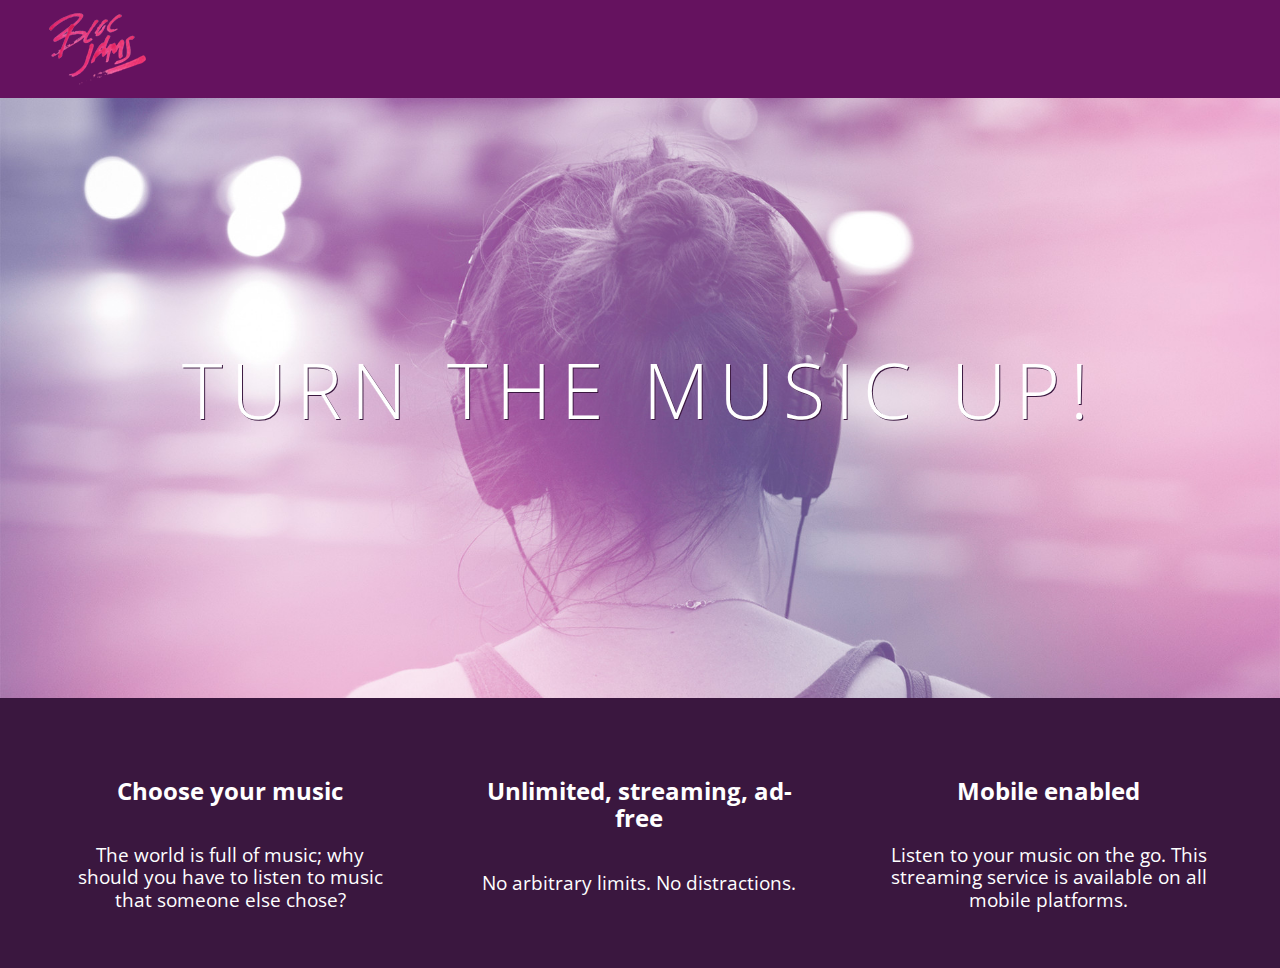
==== index.html @ ae891194 "Assignment 4 completed" ====
<!DOCTYPE html>
<html>
    <head>
        <title>Bloc Jams</title>
        <meta name="viewport" content="width=device-width, initial-scale=1">
        <link rel="stylesheet" type="text/css" href="http://fonts.googleapis.com/css?family=Open+Sans:400,800,600,700,300">
        <link rel="stylesheet" type="text/css" href="http://code.ionicframework.com/ionicons/2.0.1/css/ionicons.min.css">
        <link rel="stylesheet" type="text/css" href="styles/normalize.css">
        <link rel="stylesheet" type="text/css" href="styles/main.css">
        <link rel="stylesheet" type="text/css" href="styles/landing.css">
    </head>
    <body class="landing">
        <nav class="navbar"> <!-- navigation bar -->
            <img src="assets/images/bloc_jams_logo.png" alt="bloc jams logo" class="logo">
        </nav>
        <section class="hero-content"> <!-- hero content -->
            <h1 class="hero-title">Turn the music up!</h1>
        </section>
        <section class="selling-points container clearfix"> <!-- selling points -->
            <div class="point column third">
                <span class="ion-music-note"></span>
                <h5 class="point-title">Choose your music</h5>
                <p class="point-description">The world is full of music; why should you have to listen to music that someone else chose?</p>
            </div>
            <div class="point column third">
                <span class="ion-radio-waves"></span>
                <h5 class="point-title">Unlimited, streaming, ad-free</h5>
                <p class="point-description">No arbitrary limits. No distractions.</p>
            </div>
            <div class="point column third">
                <span class="ion-iphone"></span>
                <h5 class="point-title">Mobile enabled</h5>
                <p class="point-description">Listen to your music on the go. This streaming service is available on all mobile platforms.</p>
            </div>
        </section>
    </body>
</html>
---- styles/main.css ----
*, *::before, *::after {
    -moz-box-sizing: border-box;
    -webkit-box-sizing: border-box;
    box-sizing: border-box;
}
html {
    height: 100%; /* makes sure our HTML takes up 100% of the browser window */
    font-size: 100%;
}

body {
    font-family: 'Open Sans';   /* sets our font to the "Open Sans" typeface */
    color: white;               /* sets the text color to white */
    min-height: 100%;           /* says the height of the body must be, at minimum, 100% of the window */
}

.navbar {
    padding: 0.5rem;
    background-color: rgb(101,18,95);
}

.navbar .logo {
    position: relative; /* positioning will be explained in a resource */
    left: 2rem;
}

.container {
    margin: 0 auto;
    max-width: 64rem;
}

.clearfix::before,
.clearfix::after {
    content: " ";
    display: table;
}
.clearfix::after {
    clear: both;
}

/* Medium and small screens (640px) */
@media (min-width: 640px) {
    html { font-size: 112%; }

    .column {
        float: left;
        padding-left: 1rem;
        padding-right: 1rem;
    }

    .column.full { width: 100%; }
    .column.two-thirds { width: 66.7%; }
    .column.half { width: 50%; }
    .column.third { width: 33.3%; }
    .column.fourth { width: 25%; }
    .column.flow-opposite { float: right; }
}

/* Large screens (1024px) */
@media (min-width: 1024px) {
    html { font-size: 120%; }
}
---- styles/landing.css ----
body.landing {
    background-color: rgb(58,23,63); /* sets the background color to an RGB value (see below) */
}

.hero-content {
    position: relative; /* positioning will be explained in a resource */
    min-height: 600px; /* hero content element must be _at least_ 600 pixes */
    background-image: url(../assets/images/bloc_jams_bg.jpg);
    background-repeat: no-repeat;
    background-position: center center;
    background-size: cover;
}

.hero-content .hero-title {
    position: absolute;
    top: 40%;
    -webkit-transform: translateY(-50%);
    -moz-transform: translateY(-50%);
    -ms-transform: translateY(-50%);
    transform: translateY(-50%);
    width: 100%;                            /* makes sure the title inhabits the full width of its container */
    text-align: center;                     /* aligns text in the horizontal center of the element */
    font-size: 4rem;                        /* specifies the size of the font in root em units */
    font-weight: 300;                       /* makes the font thinner or lighter weight */
    text-transform: uppercase;              /* transforms the text to be all uppercase lettering */
    letter-spacing: 0.5rem;                 /* puts 0.5 root ems worth of space between each letter */
    text-shadow: 1px 1px 0px rgb(58,23,63); /* creates a shadow underneath the text for readability over the image */
}

.selling-points {
    position: relative;
}

.point {
    position: relative;
    padding: 2rem;
    text-align: center;
}

.point .point-title {
    font-size: 1.25rem;
}

.ion-music-note,
.ion-radio-waves,
.ion-iphone {
    color: rgb(233,50,117);
    font-size: 5rem;
}
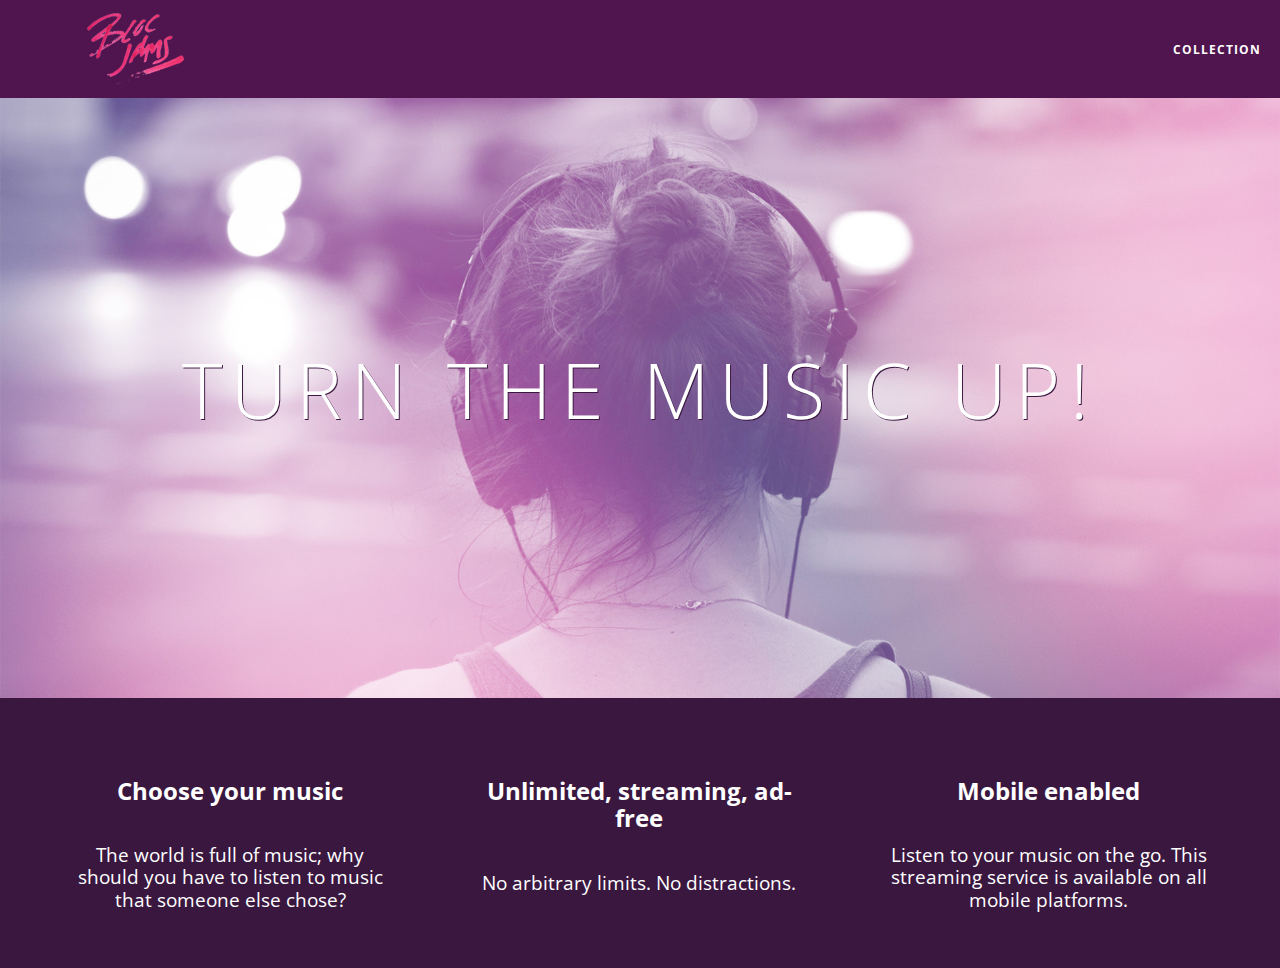
==== commit af1a0abf: "Checkpoint 5 HTML Collection View: completed" ====
--- a/index.html
+++ b/index.html
@@ -11,7 +11,12 @@
     </head>
     <body class="landing">
         <nav class="navbar"> <!-- navigation bar -->
-            <img src="assets/images/bloc_jams_logo.png" alt="bloc jams logo" class="logo">
+            <a href="index.html" class="logo">
+                <img src="assets/images/bloc_jams_logo.png" alt="bloc jams logo" class="logo">
+            </a>
+            <div class="links-container">
+                <a href="collection.html" class="navbar-link">collection</a>
+            </div>
         </nav>
         <section class="hero-content"> <!-- hero content -->
             <h1 class="hero-title">Turn the music up!</h1>
--- a/styles/main.css
+++ b/styles/main.css
@@ -15,13 +15,50 @@
 }
 
 .navbar {
+    position: relative;
     padding: 0.5rem;
-    background-color: rgb(101,18,95);
+    background-color: rgba(101,18,95,0.5);
+    z-index: 1;
 }
 
 .navbar .logo {
     position: relative; /* positioning will be explained in a resource */
     left: 2rem;
+    cursor: pointer; /* produces the finger-pointer icon when you hover over the logo */
+}
+
+.navbar .links-container {
+    display: table;
+    position: absolute;
+    top: 0;
+    right: 0;
+    height: 100px;
+    color: white;
+}
+
+.links-container .navbar-link {
+    display: table-cell;
+    position: relative;
+    height: 100%;
+    padding-left: 1rem;
+    padding-right: 1rem;
+    vertical-align: middle;
+    color: white;
+    font-size: 0.625rem;
+    letter-spacing: 0.05rem;
+    font-weight: 700;
+    text-transform: uppercase;
+    text-decoration: none;
+    cursor: pointer;
+}
+
+.links-container .navbar-link:hover {
+    color: rgb(233,50,117);
+}
+
+.links-container .navbar-link:active {
+    color: rgb(233,50,117);
+    background-color: white;
 }
 
 .container {
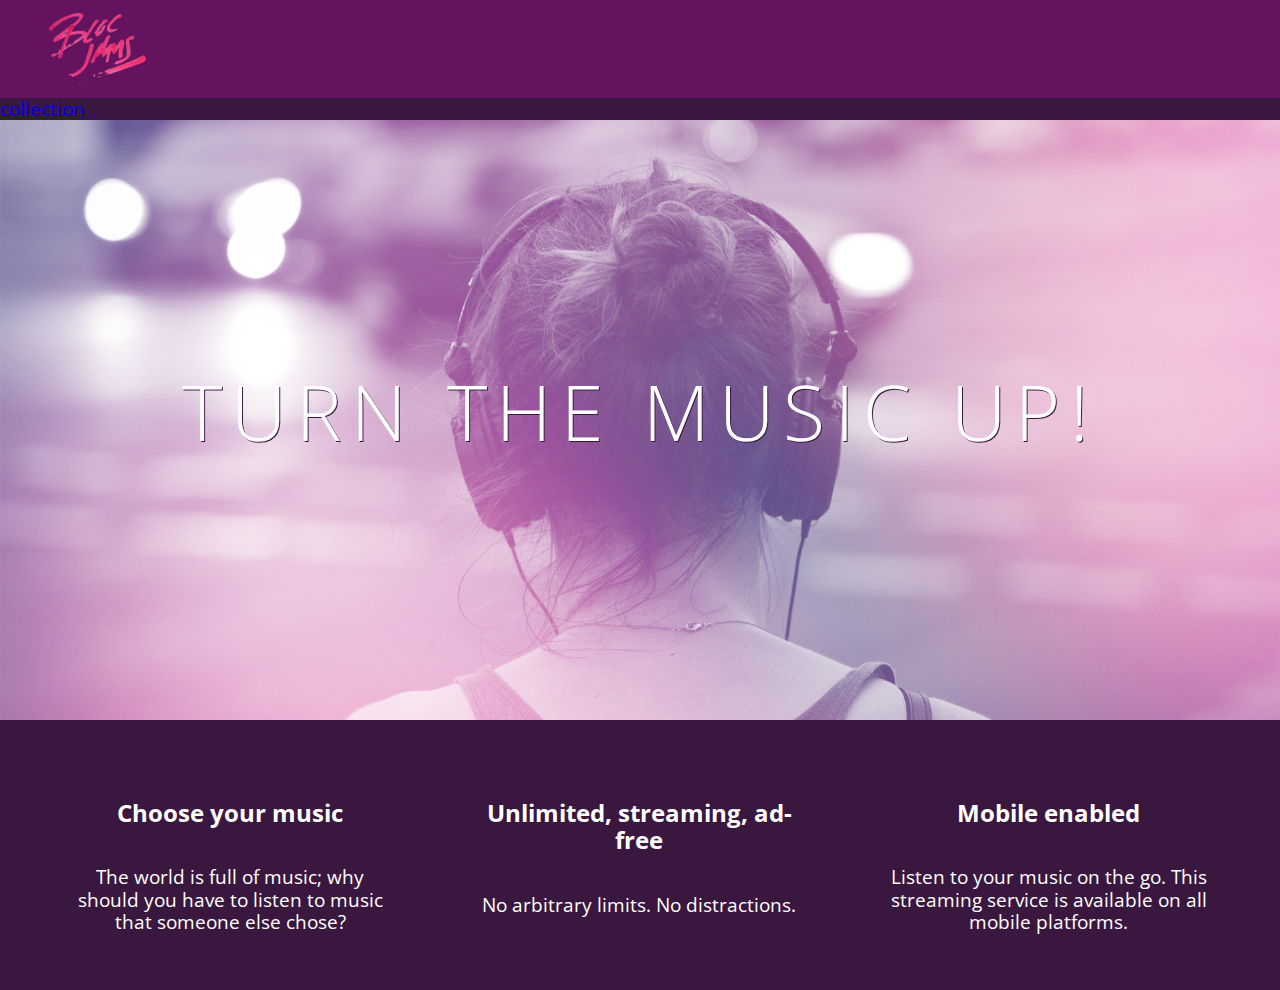
==== commit 10825992: "What happened" ====
--- a/index.html
+++ b/index.html
@@ -11,13 +11,11 @@
     </head>
     <body class="landing">
         <nav class="navbar"> <!-- navigation bar -->
-            <a href="index.html" class="logo">
-                <img src="assets/images/bloc_jams_logo.png" alt="bloc jams logo" class="logo">
-            </a>
-            <div class="links-container">
-                <a href="collection.html" class="navbar-link">collection</a>
-            </div>
+            <img src="assets/images/bloc_jams_logo.png" alt="bloc jams logo" class="logo">
         </nav>
+        <div class="links-container">
+            <a href="collection.html" class="navbar-link">collection</a>
+        </div>
         <section class="hero-content"> <!-- hero content -->
             <h1 class="hero-title">Turn the music up!</h1>
         </section>
--- a/styles/main.css
+++ b/styles/main.css
@@ -15,55 +15,22 @@
 }
 
 .navbar {
-    position: relative;
     padding: 0.5rem;
-    background-color: rgba(101,18,95,0.5);
-    z-index: 1;
+    background-color: rgb(101,18,95);
 }
 
 .navbar .logo {
     position: relative; /* positioning will be explained in a resource */
     left: 2rem;
-    cursor: pointer; /* produces the finger-pointer icon when you hover over the logo */
-}
-
-.navbar .links-container {
-    display: table;
-    position: absolute;
-    top: 0;
-    right: 0;
-    height: 100px;
-    color: white;
-}
-
-.links-container .navbar-link {
-    display: table-cell;
-    position: relative;
-    height: 100%;
-    padding-left: 1rem;
-    padding-right: 1rem;
-    vertical-align: middle;
-    color: white;
-    font-size: 0.625rem;
-    letter-spacing: 0.05rem;
-    font-weight: 700;
-    text-transform: uppercase;
-    text-decoration: none;
-    cursor: pointer;
-}
-
-.links-container .navbar-link:hover {
-    color: rgb(233,50,117);
-}
-
-.links-container .navbar-link:active {
-    color: rgb(233,50,117);
-    background-color: white;
 }
 
 .container {
     margin: 0 auto;
     max-width: 64rem;
+}
+
+.container.narrow {
+    max-width: 56rem;
 }
 
 .clearfix::before,
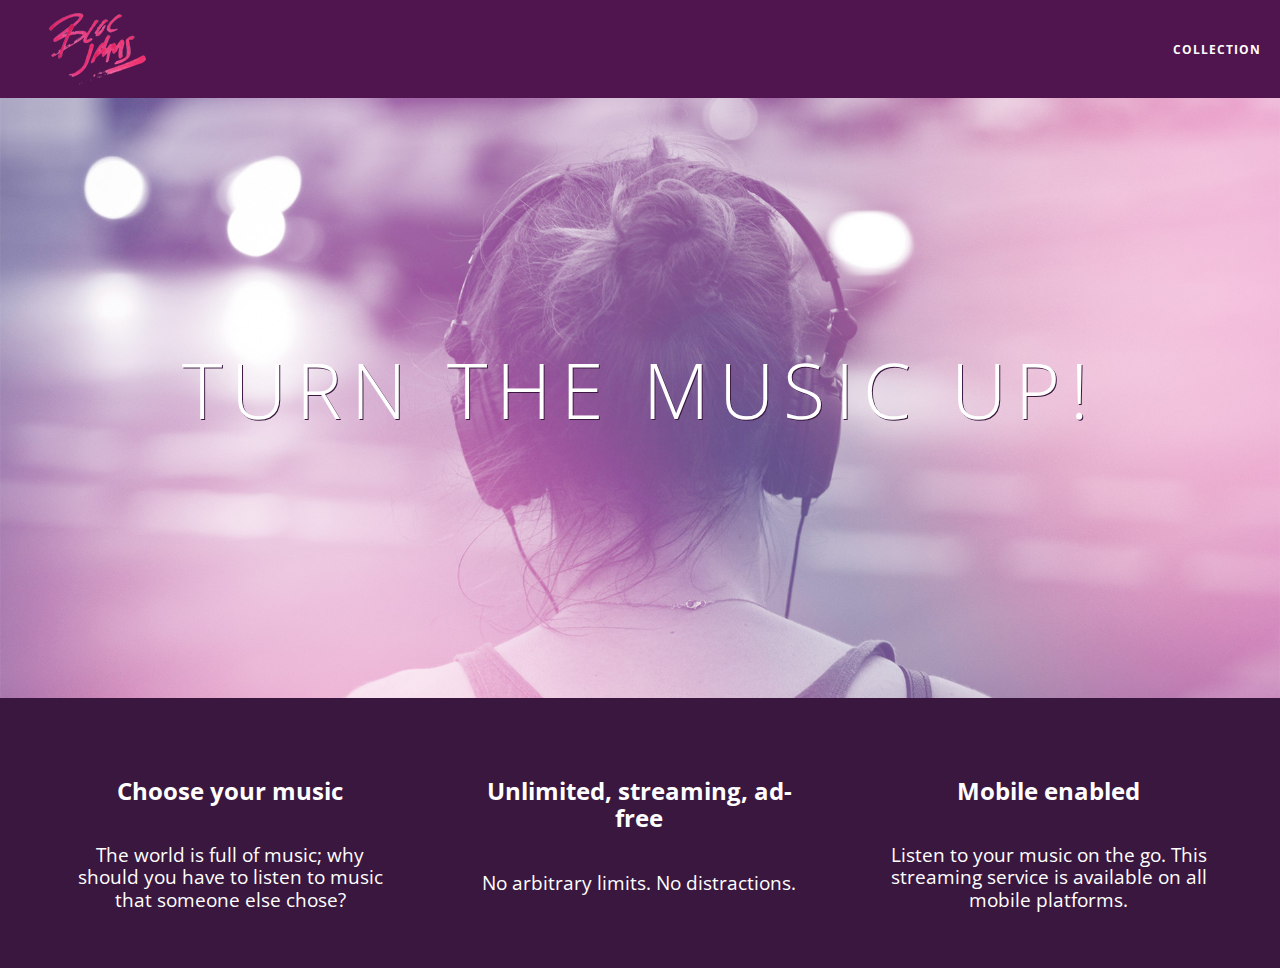
==== commit e85e1469: "Index up to date" ====
--- a/index.html
+++ b/index.html
@@ -11,11 +11,13 @@
     </head>
     <body class="landing">
         <nav class="navbar"> <!-- navigation bar -->
-            <img src="assets/images/bloc_jams_logo.png" alt="bloc jams logo" class="logo">
+            <a href="index.html"  class="logo">
+                <img src="assets/images/bloc_jams_logo.png" alt="bloc jams logo">
+            </a>
+            <div class="links-container">
+                <a href="collection.html" class="navbar-link">collection</a>
+            </div>
         </nav>
-        <div class="links-container">
-            <a href="collection.html" class="navbar-link">collection</a>
-        </div>
         <section class="hero-content"> <!-- hero content -->
             <h1 class="hero-title">Turn the music up!</h1>
         </section>
--- a/styles/main.css
+++ b/styles/main.css
@@ -15,22 +15,55 @@
 }
 
 .navbar {
+    position: relative;
     padding: 0.5rem;
-    background-color: rgb(101,18,95);
+    background-color: rgba(101,18,95,0.5);
+    z-index: 1;
 }
 
 .navbar .logo {
     position: relative; /* positioning will be explained in a resource */
     left: 2rem;
+    cursor: pointer; /* produces the finger-pointer icon when you hover over the logo */
+}
+
+.navbar .links-container {
+    display: table;
+    position: absolute;
+    top: 0;
+    right: 0;
+    height: 100px;
+    color: white;
+}
+
+.links-container .navbar-link {
+    display: table-cell;
+    position: relative;
+    height: 100%;
+    padding-left: 1rem;
+    padding-right: 1rem;
+    vertical-align: middle;
+    color: white;
+    font-size: 0.625rem;
+    letter-spacing: 0.05rem;
+    font-weight: 700;
+    text-transform: uppercase;
+    text-decoration: none;
+    cursor: pointer;
+}
+
+.links-container .navbar-link:hover {
+    color: rgb(233,50,117);
+}
+
+.links-container .navbar-link:active {
+    color: rgb(233,50,117);
+    background-color: white;
 }
 
 .container {
     margin: 0 auto;
     max-width: 64rem;
-}
-
-.container.narrow {
-    max-width: 56rem;
 }
 
 .clearfix::before,
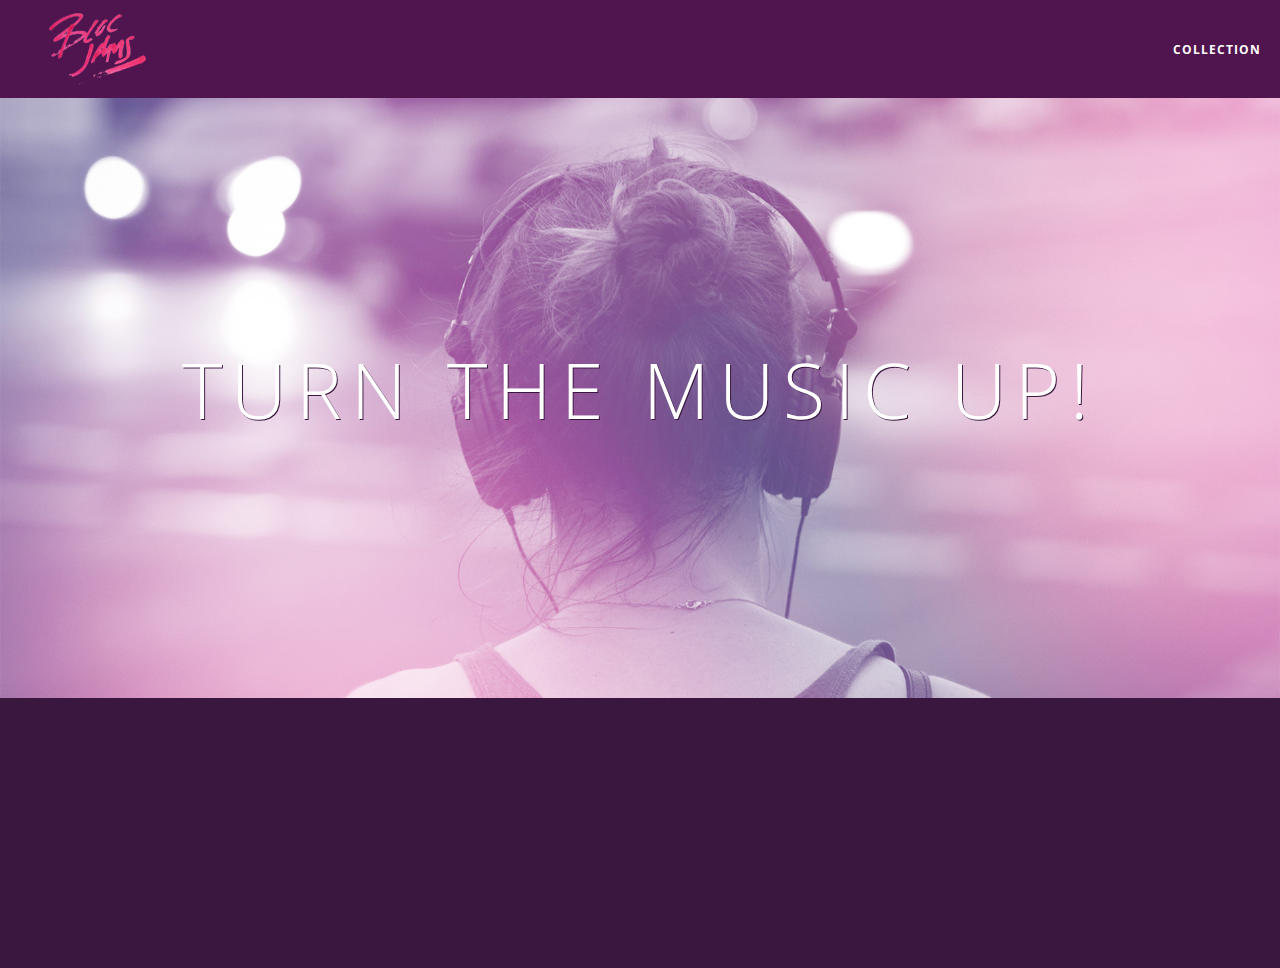
==== commit c6faf25f: "Checkpoint 9 DOM Events: complete!" ====
--- a/index.html
+++ b/index.html
@@ -38,5 +38,7 @@
                 <p class="point-description">Listen to your music on the go. This streaming service is available on all mobile platforms.</p>
             </div>
         </section>
+        <script src="scripts/utilities.js"></script>
+        <script src="scripts/landing.js"></script>
     </body>
 </html>
--- a/styles/landing.css
+++ b/styles/landing.css
@@ -36,6 +36,27 @@
     position: relative;
     padding: 2rem;
     text-align: center;
+    opacity: 0;
+    -webkit-transform: scale(.3);
+    -moz-transform: scale(.3);
+    transform: scale(.3);
+    -webkit-transition: all .5s ease-in-out;
+    -moz-transition: all .5s ease-in-out;
+    transition: all .5s ease-in-out;
+    -webkit-transition-delay: .2s;
+    -moz-transition-delay: .2s;
+    transition-delay: .2s;
+}
+.point:nth-child(2) {
+    -webkit-transition-delay: .5s;
+    -moz-transition-delay: .5s;
+    transition-delay: .5s;
+}
+
+.point:last-child {
+    -webkit-transition-delay: .9s;
+    -moz-transition-delay: .9s;
+    transition-delay: .9s;
 }
 
 .point .point-title {
